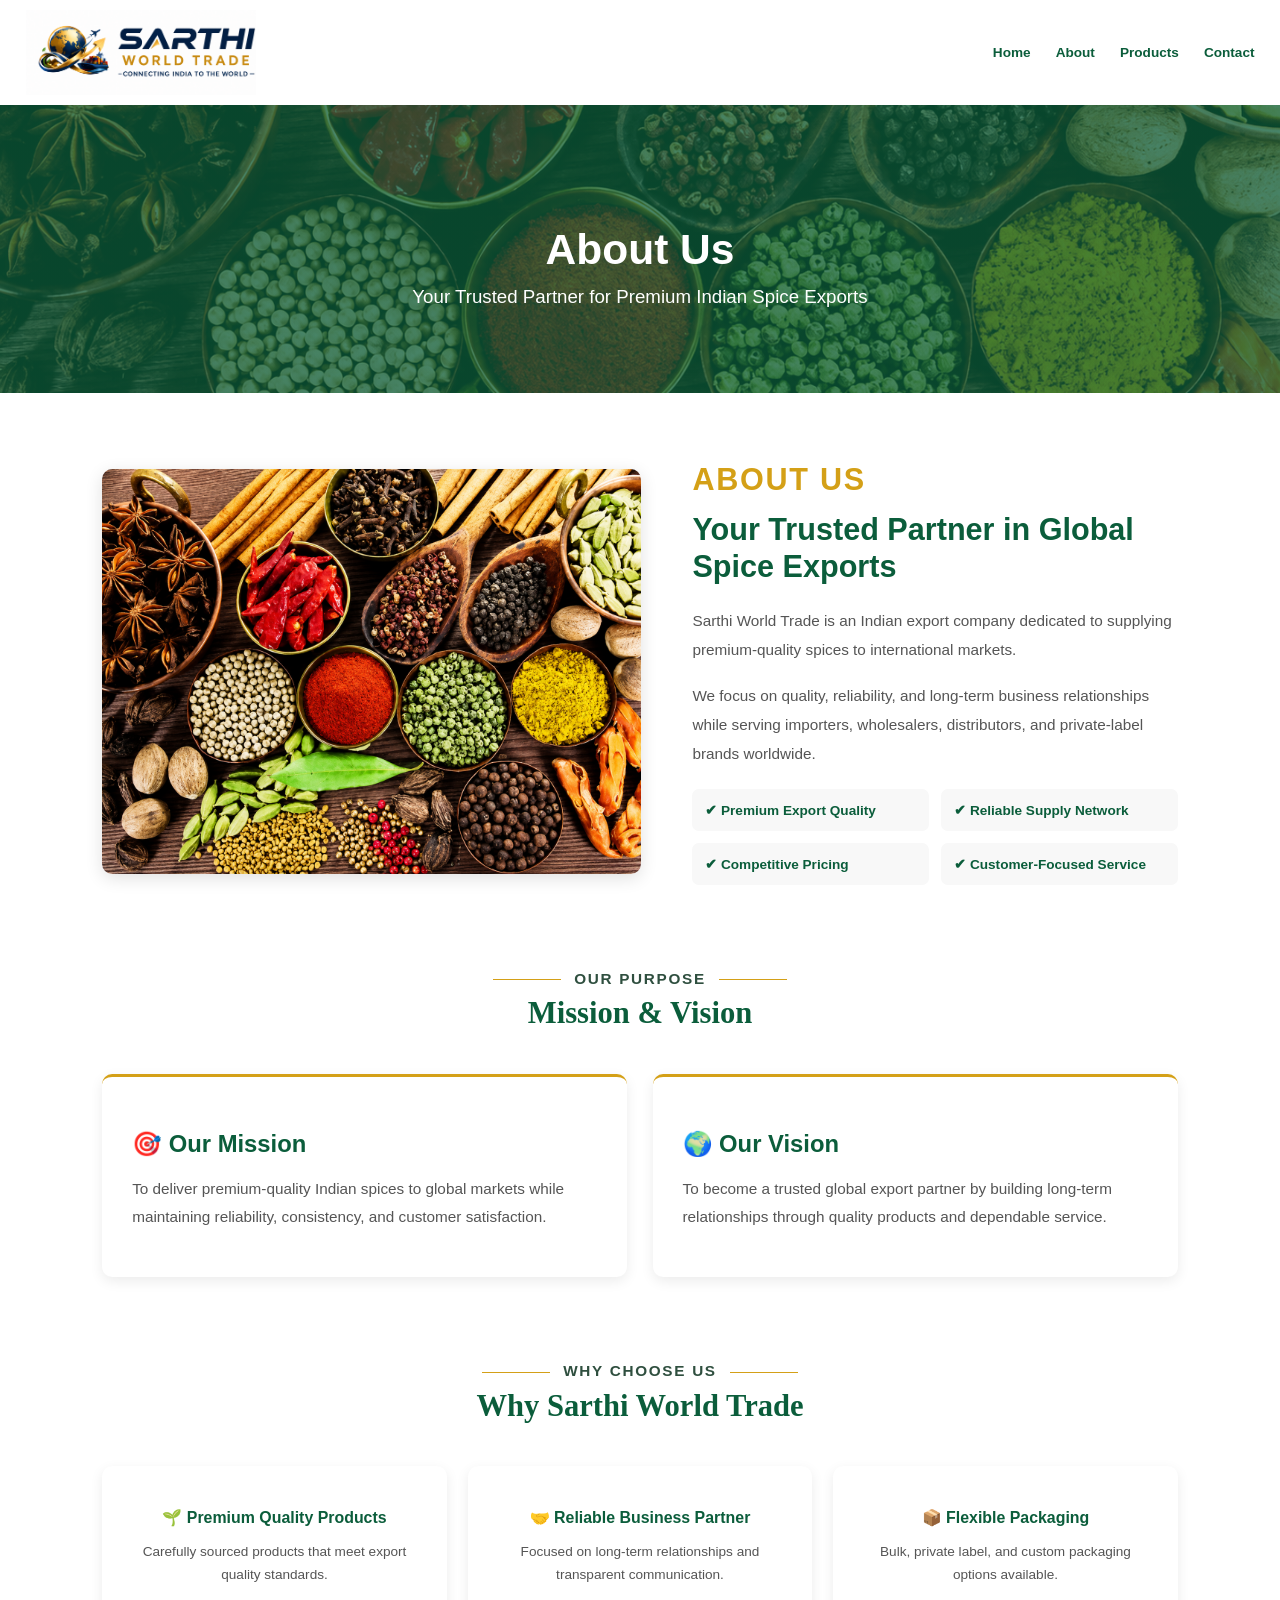
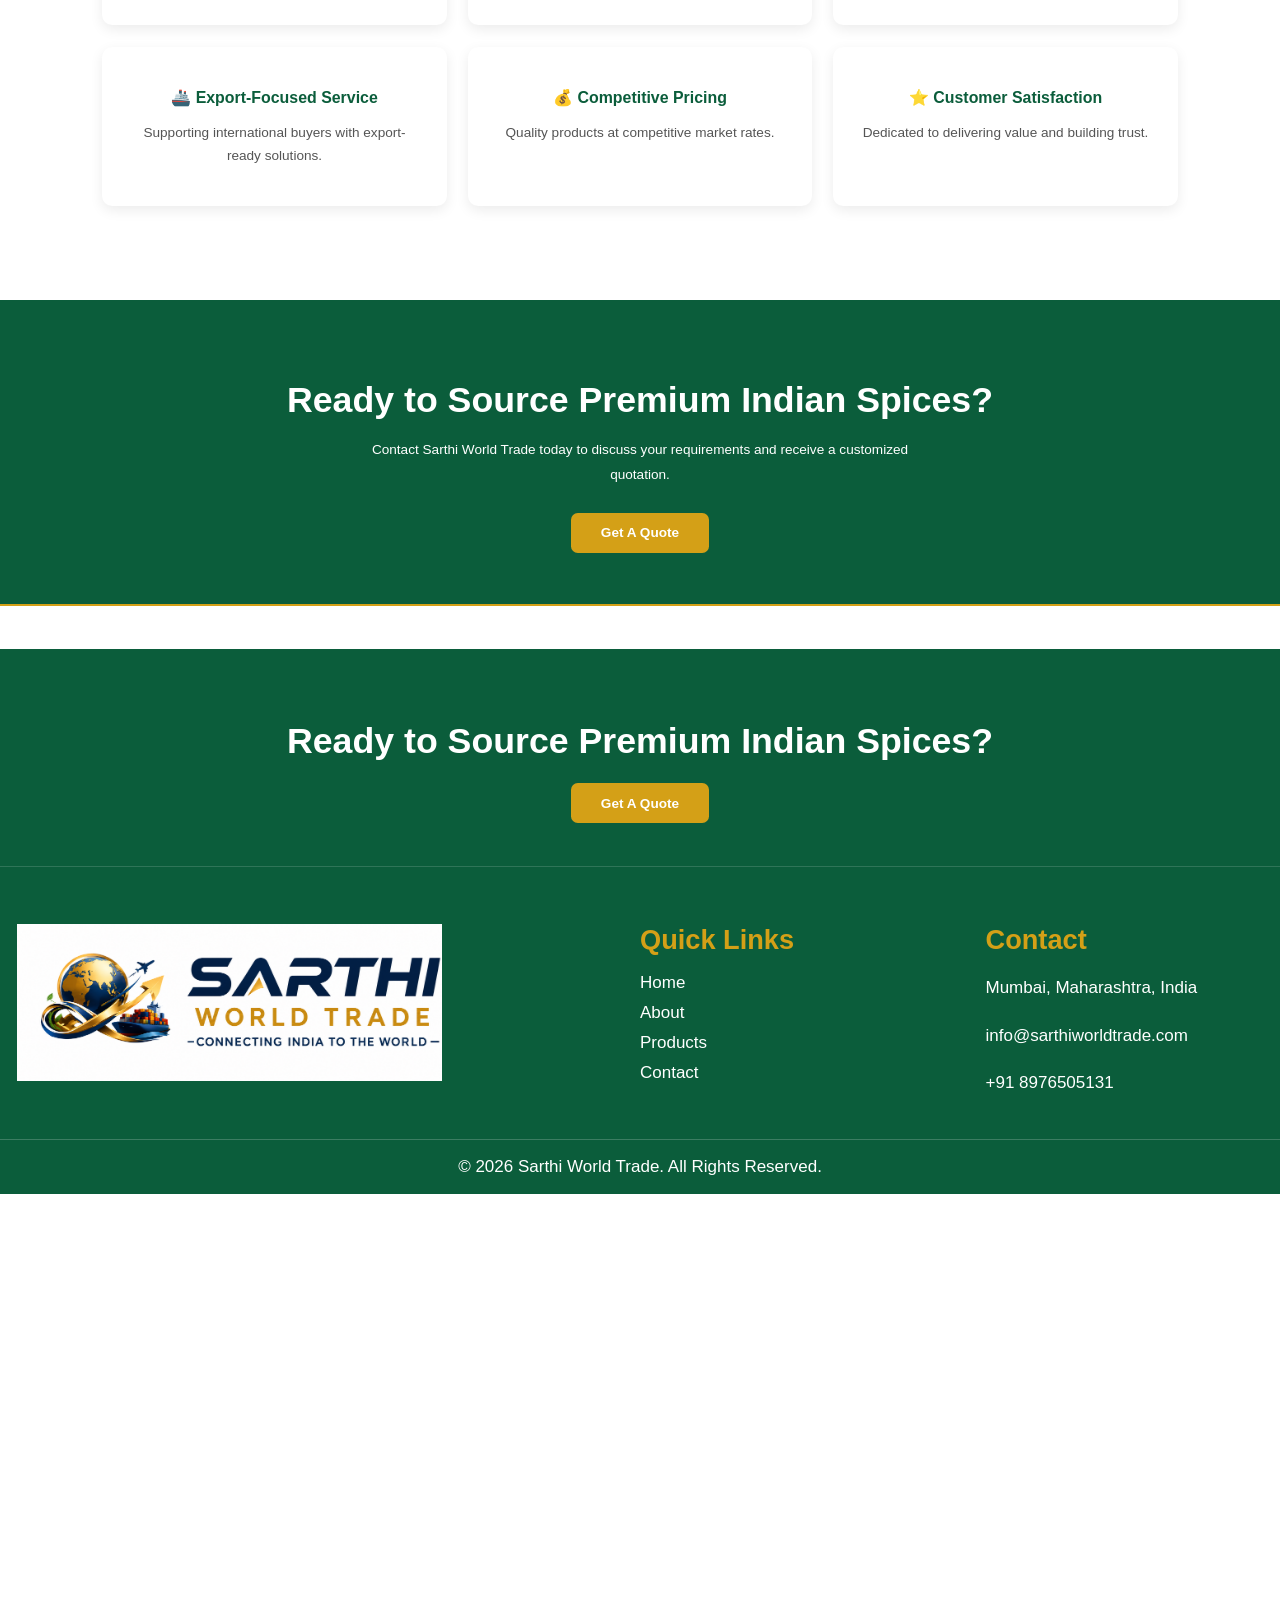
==== about.html @ cf28ba64 "Website work" ====
<!DOCTYPE html>
<html lang="en">
<head>
    <meta charset="UTF-8">
    <meta name="viewport" content="width=device-width, initial-scale=1.0">
    <title>About Us - Sarthi World Trade</title>
    <link rel="stylesheet" href="css/style.css">
</head>
<body>

    <!-- HEADER -->
    <header>
        <div class="container">
            <img src="images/logo.png" class="logo" alt="Sarthi World Trade">

            <nav>
                <a href="index.html">Home</a>
                <a href="about.html">About</a>
                <a href="products.html">Products</a>
                <a href="contact.html">Contact</a>
            </nav>
        </div>
    </header>

    <!-- ABOUT BANNER -->
    <section class="products-banner">
        <h1>About Us</h1>
        <p>Your Trusted Partner for Premium Indian Spice Exports</p>
    </section>
    
     <section class="about-company">
        

    <div class="about-company-image">
        <img src="images/about-company.png" alt="Sarthi World Trade">
    </div>

    <div class="about-company-content">

        <span class="about-tag">ABOUT US</span>

        <h2>Your Trusted Partner in Global Spice Exports</h2>

        <p>
            Sarthi World Trade is an Indian export company dedicated to supplying premium-quality spices to international markets.
        </p>

        <p>
            We focus on quality, reliability, and long-term business relationships while serving importers, wholesalers, distributors, and private-label brands worldwide.
        </p>

        <div class="about-points">
            <div>✔ Premium Export Quality</div>
            <div>✔ Reliable Supply Network</div>
            <div>✔ Competitive Pricing</div>
            <div>✔ Customer-Focused Service</div>
        </div>

    </div>

</section>
<section class="mission-section">

    <div class="section-title">
        <span>OUR PURPOSE</span>
        <h2>Mission & Vision</h2>
    </div>

    <div class="mission-grid">

        <div class="mission-card">
            <h3>🎯 Our Mission</h3>

            <p>
                To deliver premium-quality Indian spices to global markets while maintaining reliability, consistency, and customer satisfaction.
            </p>
        </div>

        <div class="mission-card">
            <h3>🌍 Our Vision</h3>

            <p>
                To become a trusted global export partner by building long-term relationships through quality products and dependable service.
            </p>
        </div>

    </div>

</section>
<section class="why-choose">

    <div class="section-title">
        <span>WHY CHOOSE US</span>
        <h2>Why Sarthi World Trade</h2>
    </div>

    <div class="choose-grid">

        <div class="choose-card">
            <h3>🌱 Premium Quality Products</h3>
            <p>Carefully sourced products that meet export quality standards.</p>
        </div>

        <div class="choose-card">
            <h3>🤝 Reliable Business Partner</h3>
            <p>Focused on long-term relationships and transparent communication.</p>
        </div>

        <div class="choose-card">
            <h3>📦 Flexible Packaging</h3>
            <p>Bulk, private label, and custom packaging options available.</p>
        </div>

        <div class="choose-card">
            <h3>🚢 Export-Focused Service</h3>
            <p>Supporting international buyers with export-ready solutions.</p>
        </div>

        <div class="choose-card">
            <h3>💰 Competitive Pricing</h3>
            <p>Quality products at competitive market rates.</p>
        </div>

        <div class="choose-card">
            <h3>⭐ Customer Satisfaction</h3>
            <p>Dedicated to delivering value and building trust.</p>
        </div>

    </div>

</section>
<section class="about-cta">

    <h2>Ready to Source Premium Indian Spices?</h2>

    <p>
        Contact Sarthi World Trade today to discuss your requirements and receive a customized quotation.
    </p>

    <a href="contact.html" class="cta-btn">
        Get A Quote
    </a>

</section>
<footer class="footer">
    <div class="footer-cta">
        <h2>Ready to Source Premium Indian Spices?</h2>
         <a href="contact.html" class="footer-cta-btn">
            Get A Quote
         </a>
    </div>

    <div class="footer-container">

        <div class="footer-box">
            <img src="images/logo.png" class="footer-logo" alt="Sarthi World Trade">
        </div>

        <div class="footer-box">
            <h3>Quick Links</h3>

            <a href="#home">Home</a>
            <a href="#about">About</a>
            <a href="#products">Products</a>
            <a href="#contact">Contact</a>
        </div>

        <div class="footer-box">
            <h3>Contact</h3>

            <p>Mumbai, Maharashtra, India</p>
            <p>info@sarthiworldtrade.com</p>
            <p>+91 8976505131</p>
        </div>

    </div>

    <div class="footer-bottom">
        © 2026 Sarthi World Trade. All Rights Reserved.
    </div>

</footer>

</body>
</html>
---- css/style.css ----
body{
    margin:0;
    font-family:Arial, sans-serif;
    zoom: 0.85;
}

header{
    background:#ffffff;
    padding:12px 30px;
}

.container{
    display:flex;
    justify-content:space-between;
    align-items:center;
}

.logo{
    height:100px;
}

nav a{
    text-decoration:none;
    margin-left:25px;
    color:#0b5d3b;
    font-weight:bold;
}
.btn{
    display:inline-block;
    background:#d4a017;
    color:white;
    padding:14px 30px;
    text-decoration:none;
    border-radius:5px;
    margin:10px;
}

.btn-outline{
    background:transparent;
    border:2px solid white;
}
.top-bar{
    background:#0b5d3b;
    color:white;
    display:flex;
    justify-content:space-around;
    padding:10px;
    font-size:14px;
}

.stats{
    background:#0b5d3b;
    display:flex;
    justify-content:center;
    align-items:center;
    gap:45px;
    padding:8px 0;
    margin-top:0;
}

.stat-box{
    display:flex;
    align-items:center;
    gap:12px;
    color:white;
}

.stat-box h2{
    margin:0;
    color:white;
    font-size:34px;
    line-height:1;
}

.stat-box p{
    margin:0;
    font-size:13px;
    line-height:1.3;
    color:white;
}

.stat-box span{
    font-size:28px;
}

.divider{
    width:1px;
    height:35px;
    background:rgba(255,255,255,.3);
}

.section-title{
    text-align:center;
    margin-bottom:50px;
}

.section-title span{
    color:#2f4f3f;
    font-size:18px;
    font-weight:700;
    letter-spacing:2px;
    text-transform:uppercase;
    position:relative;
}

.section-title span::before,
.section-title span::after{
    content:"";
    display:inline-block;
    width:80px;
    height:1px;
    background:#d4a017;
    vertical-align:middle;
    margin:0 15px;
}

.section-title h2{
    margin-top:10px;
    color:#0b5d3b;
    font-size:36px;
    font-family:Georgia, serif;
}

.hero{
    background:url('../images/hero-banner.png');
    background-size:cover;
    background-position:center;
    min-height:650px;
    display:flex;
    align-items:center;
    justify-content:flex-start;
    text-align:left;
    color:white;
    position:relative;
}

.hero h1{
    font-size:55px;
    margin-bottom:20px;
}

.hero p{
    font-size:22px;
    margin-bottom:25px;
}

.hero-buttons{
    position:absolute;

    left:20px;
    bottom:85px;

    display:flex;
    gap:35px;
}

.hero-btn{
    width:290px;
    height:62px;

    display:flex;
    justify-content:center;
    align-items:center;

    border:2px solid #d4a017;
    border-radius:8px;

    color:white;
    text-decoration:none;
    font-size:18px;
    font-weight:bold;
}

.hero-btn:hover{
    background:#d4a017;
}

.btn-primary{
    background:#d4a017;
    color:white;
    padding:14px 30px;
    text-decoration:none;
    border-radius:5px;
}

.btn-secondary{
    border:2px solid white;
    color:white;
    padding:14px 30px;
    text-decoration:none;
    border-radius:5px;
}

.products{
    padding:80px 5%;
    text-align:center;
}

.products h2{
    color:#006b3c;
    font-size:42px;
    margin-bottom:40px;
}

.product-grid{
    display:grid;
    grid-template-columns:repeat(4,1fr);
    gap:30px;
    align-items:stretch;
}

.product-card{
    background:#fff;
    border-radius:10px;
    overflow:hidden;
    box-shadow:0 5px 15px rgba(0,0,0,0.1);
    text-align:center;
    padding-bottom:15px;
    display:flex;
    flex-direction:column;
    height:100%;
}

.product-card img{
    width:100%;
    height:250px;
    object-fit:cover;
    display:block;
}

.product-card h3{
    font-size:24px;
    color:#006b3c;
    margin:20px 0 10px;
    padding:10px;
}

.product-card p{
    font-size:14px;
    color:#666;
    line-height:1.5;
    padding:0 15px 20px;
    margin:0;
}

.more-products{
    display:flex;
    flex-direction:column;
    justify-content:center;
    align-items:center;
    min-height:320px;
}

.plus-sign{
    font-size:80px;
    font-weight:bold;
    color:#d4a017;
    line-height:1;
}

.more-card{
    text-decoration:none;
    color:#006b3c;
    display:flex;
    flex-direction:column;
    justify-content:center;
    align-items:center;
}

.more-card h3{
    margin-top:15px;
    font-size:24px;
    color:#006b3c;
}

.about-why{
    display:flex;
    justify-content:space-between;
    align-items:center;
    padding:40px 5% 80px;
    max-width:1600px;
    margin:auto;
}

.about-box{
    flex:1;
    max-width:650px;
    margin-right:auto;
    margin-left:0;
}

.why-box{
    flex:1;
    max-width:500px;
    margin-left:auto;
}

.about-box h2,
.why-box h2{
    color:#0b5d3b;
    font-size:36px;
    margin-bottom:25px;
}

.about-box p{
    color:#444;
    line-height:1.8;
    margin-bottom:20px;
}

.about-divider{
    width:1px;
    height:240px;
    background:#d8d8d8;
}

.why-box ul{
    list-style:none;
    padding:0;
}

.why-box li{
    margin-bottom:18px;
    font-size:19px;
    color:#333;
}

.read-btn{
    display:inline-block;
    background:#0b5d3b;
    color:white;
    text-decoration:none;
    padding:12px 25px;
    border-radius:5px;
    margin-top:10px;
}

.read-btn:hover{
    background:#d4a017;
}

.features{
    display:grid;
    grid-template-columns:repeat(3,1fr);
    gap:25px;
    max-width:1000px;
    margin:auto;
}

.features div{
    background:white;
    padding:25px;
    border-radius:10px;
    box-shadow:0 5px 15px rgba(0,0,0,0.08);
    font-size:20px;
    font-weight:bold;
    color:#0b5d3b;
}

.features div:hover{
    transform:translateY(-5px);
    transition:0.3s;
}

.markets{
    padding:80px 20px;
    background:#ffffff;
    text-align:center;
}

.markets h2{
    color:#0b5d3b;
    font-size:42px;
    margin-bottom:40px;
}

.market-grid{
    display:grid;
    grid-template-columns:repeat(3,1fr);
    gap:25px;
    max-width:900px;
    margin:auto;
}

.market-grid div{
    background:#f8f8f8;
    padding:25px;
    border-radius:10px;
    box-shadow:0 5px 15px rgba(0,0,0,0.08);
    font-size:22px;
    font-weight:bold;
    color:#0b5d3b;
}

.market-grid div:hover,
.features div:hover,
.product-card:hover{
    transform: translateY(-8px);
    transition: 0.3s;
}

.whatsapp-float{
    position:fixed;
    bottom:25px;
    right:25px;
    z-index:999;
}

.whatsapp-float img{
    width:65px;
    height:65px;
    border-radius:50%;
    box-shadow:0 4px 10px rgba(0,0,0,0.3);
    transition:0.3s;
}

.whatsapp-float img:hover{
    transform:scale(1.1);
}

.footer{
    background:#0b5d3b;
    color:white;
    margin-top:50px;
}

.footer-container{
    max-width:1800px;
    margin:auto;
    padding:35px 20px;

    display:grid;
    grid-template-columns: 2fr 1fr 1fr;
    gap:80px;
}

.footer-box{
    text-align:left;
}

.footer-box h3{
    color:#d4a017;
    margin-bottom:20px;
    font-size:32px;
}

.footer-box p{
    font-size:20px;
    line-height:1.8;
    margin-bottom:12px;
}

.footer-box a{
    display:block;
    color:white;
    text-decoration:none;
    margin-bottom:12px;
    font-size:20px;
    transition:0.3s;
}

.footer-box:first-child{
    display:flex;
    align-items:center;
    justify-content:flex-start;
}

.footer-box a:hover{
    color:#d4a017;
}

.footer-logo{
    width:500px;
    height:auto;
}

.footer-bottom{
    border-top:1px solid rgba(255,255,255,0.2);
    text-align:center;
    padding:20px;
    font-size:20px;
}

/* =========================
   PRODUCTS PAGE BANNER
========================= */

.products-banner{
    background:
        linear-gradient(
            rgba(11,93,59,0.75),
            rgba(11,93,59,0.75)
        ),
        url("../images/about-company.png");

    background-size:cover;
    background-position:center;

    color:white;
    text-align:center;

    padding:100px 20px;
}

.products-banner h1{
    font-size:50px;
    margin-bottom:15px;
}

.products-banner p{
    font-size:22px;
    margin:0;
}

.all-products{
    width:95%;
    margin:auto;
}

.all-products h2{
    text-align:center;
    color:#0b5d3b;
    font-size:38px;
    margin:50px 0 40px;
}

.products-page{
    padding:60px 40px;
}
.packaging{
    padding:80px 0;
    text-align:center;
}

.packaging h2{
    color:#0b5d3b;
    font-size:42px;
    margin-bottom:40px;
}

.packaging-grid{
    display:grid;
    grid-template-columns:repeat(4,1fr);
    gap:25px;
}

.pack-box{
    background:#fff;
    padding:20px;
    border-radius:12px;
    border:1px solid #e5e5e5;
    font-size:18px;
    font-weight:600;
    box-shadow:0 4px 12px rgba(0,0,0,0.08);
    transition:0.3s;
}

.pack-box h3{
    position: relative;
    padding-bottom: 12px;
    margin-bottom: 15px;
}

.pack-box h3::after{
    content: "";
    display: block;
    width: 60px;
    height: 2px;
    background: #d4a017;
    margin: 10px auto 0;
    border-radius: 5px;
}

.pack-box:hover{
    transform:translateY(-5px);
    border-color:#0b5d3b;
}

/* PRODUCT SPECIFICATIONS */
.specifications{
    padding:80px 8%;
}

.specifications h2{
    text-align:center;
    color:#0b5d3b;
    font-size:48px;
    margin-bottom:40px;
}

.spec-table{
    max-width:900px;
    margin:auto;
    background:#fff;
    border-radius:12px;
    overflow:hidden;
    box-shadow:0 4px 15px rgba(0,0,0,0.08);
}

.spec-row{
    display:flex;
    justify-content:space-between;
    padding:18px 25px;
    border-bottom:1px solid #e5e5e5;
}

.spec-row:last-child{
    border-bottom:none;
}

.spec-row span:first-child{
    font-weight:700;
    color:#0b5d3b;
}

.spec-row span:last-child{
    color:#555;
}

.info-row{
    display:flex;
    gap:40px;
    padding:60px 8%;
    align-items:flex-start;
}

.packaging,
.specifications{
    flex:1;
    padding:0;
}

.packaging-benefits{
    margin-top:30px;
    text-align:left;
}

.packaging-benefits h3{
    font-size:28px;
    color:#006241;
    margin-bottom:20px;
}

.packaging-benefits ul{
    list-style:none;
    padding:0;
    display:grid;
    grid-template-columns:repeat(2,1fr);
    gap:15px;
}

.packaging-benefits li{
    background:#fff;
    padding:15px 20px;
    border-radius:10px;
    box-shadow:0 2px 8px rgba(0,0,0,0.08);
    font-size:16px;
    font-weight:500;
}

/* Quote Form */

.quote-form{
    margin-top:40px;
    background:#ffffff;
    padding:30px;
    border-radius:12px;
    box-shadow:0 4px 15px rgba(0,0,0,0.08);
    border-top:4px solid #d4a017;
}

.quote-form h2{
    text-align:center;
    color:#0b5d3b;
    margin-bottom:25px;
}

.quote-form form{
    display:flex;
    flex-direction:column;
    gap:15px;
}

.quote-form input,
.quote-form textarea{
    width:100%;
    padding:12px;
    border:1px solid #dcdcdc;
    border-radius:8px;
    font-size:15px;
    font-family:inherit;
}

.quote-form input:focus,
.quote-form textarea:focus{
    outline:none;
    border-color:#0b5d3b;
}

.quote-form button{
    background:#0b5d3b;
    color:white;
    border:none;
    padding:14px;
    border-radius:8px;
    font-size:16px;
    font-weight:600;
    cursor:pointer;
    transition:0.3s;
    width:100%;
}

.quote-form button:hover{
    background:#d4a017;
}

.name-row{
    display:flex;
    gap:15px;
}

.name-row input{
    flex:1;
}
.quote-text{
    text-align:center;
    color:#666;
    margin-bottom:20px;
    font-size:15px;
}

/* ABOUT PAGE */

.about-company{
    display:flex;
    align-items:center;
    gap:60px;
    padding:80px 8%;
}

.about-company-image{
    flex:1;
}

.about-company-image img{
    width:100%;
    max-height:570px;
    object-fit:cover;
    border-radius:12px;
    box-shadow:0 5px 20px rgba(0,0,0,0.12);
}

.about-company-content{
    flex:0.9;
}

.about-tag{
    color:#d4a017;
    font-weight:bold;
    font-size:36px;
    line-height:1.2;
    margin:15px 0 25px;
    letter-spacing:2px;
}

.about-company-content h2{
    color:#0b5d3b;
    font-size:36px;
    line-height:1.2;
    margin:15px 0 25px;
}

.about-company-content p{
    color:#555;
    line-height:1.9;
    font-size:18px;
    margin-bottom:20px;
}

.about-points{
    display:grid;
    grid-template-columns:repeat(2,1fr);
    gap:15px;
    margin-top:25px;
}

.about-points div{
    background:#f8f8f8;
    padding:15px;
    border-radius:8px;
    font-weight:600;
    color:#0b5d3b;
}

.mission-section{
    padding:20px 8% 80px;
}

.mission-grid{
    display:grid;
    grid-template-columns:repeat(2,1fr);
    gap:30px;
    max-width:1800px;
    margin:auto;
}

.mission-card{
    background:#ffffff;
    padding:35px;
    border-radius:12px;
    box-shadow:0 5px 15px rgba(0,0,0,0.08);
    border-top:4px solid #d4a017;
}

.mission-card h3{
    color:#0b5d3b;
    font-size:28px;
    margin-bottom:20px;
}

.mission-card p{
    color:#555;
    line-height:1.8;
    font-size:18px;
    margin-bottom:20px;
}

.why-choose{
    padding:20px 8% 80px;
}

.choose-grid{
    display:grid;
    grid-template-columns:repeat(3,1fr);
    gap:25px;
}

.choose-card{
    background:#fff;
    padding:30px;
    border-radius:12px;
    text-align:center;
    box-shadow:0 5px 15px rgba(0,0,0,0.08);
    transition:0.3s;
}

.choose-card:hover{
    transform:translateY(-5px);
}

.choose-card h3{
    color:#0b5d3b;
    margin-bottom:15px;
}

.choose-card p{
    color:#555;
    line-height:1.7;
}

.about-cta{
    background:#0b5d3b;
    color:white;
    text-align:center;
    padding:60px 20px;
    margin-top:30px;
    margin-bottom:0;
    border-bottom:3px solid #d4a017;
}


.about-cta h2{
    font-size:42px;
    margin-bottom:20px;
}

.about-cta p{
    max-width:700px;
    margin:auto;
    line-height:1.8;
    margin-bottom:30px;
}

.cta-btn{
    display:inline-block;
    background:#d4a017;
    color:white;
    padding:15px 35px;
    border-radius:8px;
    text-decoration:none;
    font-weight:600;
}

.cta-btn:hover{
    opacity:0.9;
}

.footer-cta{
    text-align:center;
    padding:50px 20px;
    border-bottom:1px solid rgba(255,255,255,0.15);
}

.footer-cta h2{
    color:white;
    font-size:42px;
    margin-bottom:25px;
}

.footer-cta-btn{
    display:inline-block;
    background:#d4a017;
    color:white;
    text-decoration:none;
    padding:15px 35px;
    border-radius:8px;
    font-weight:600;
}
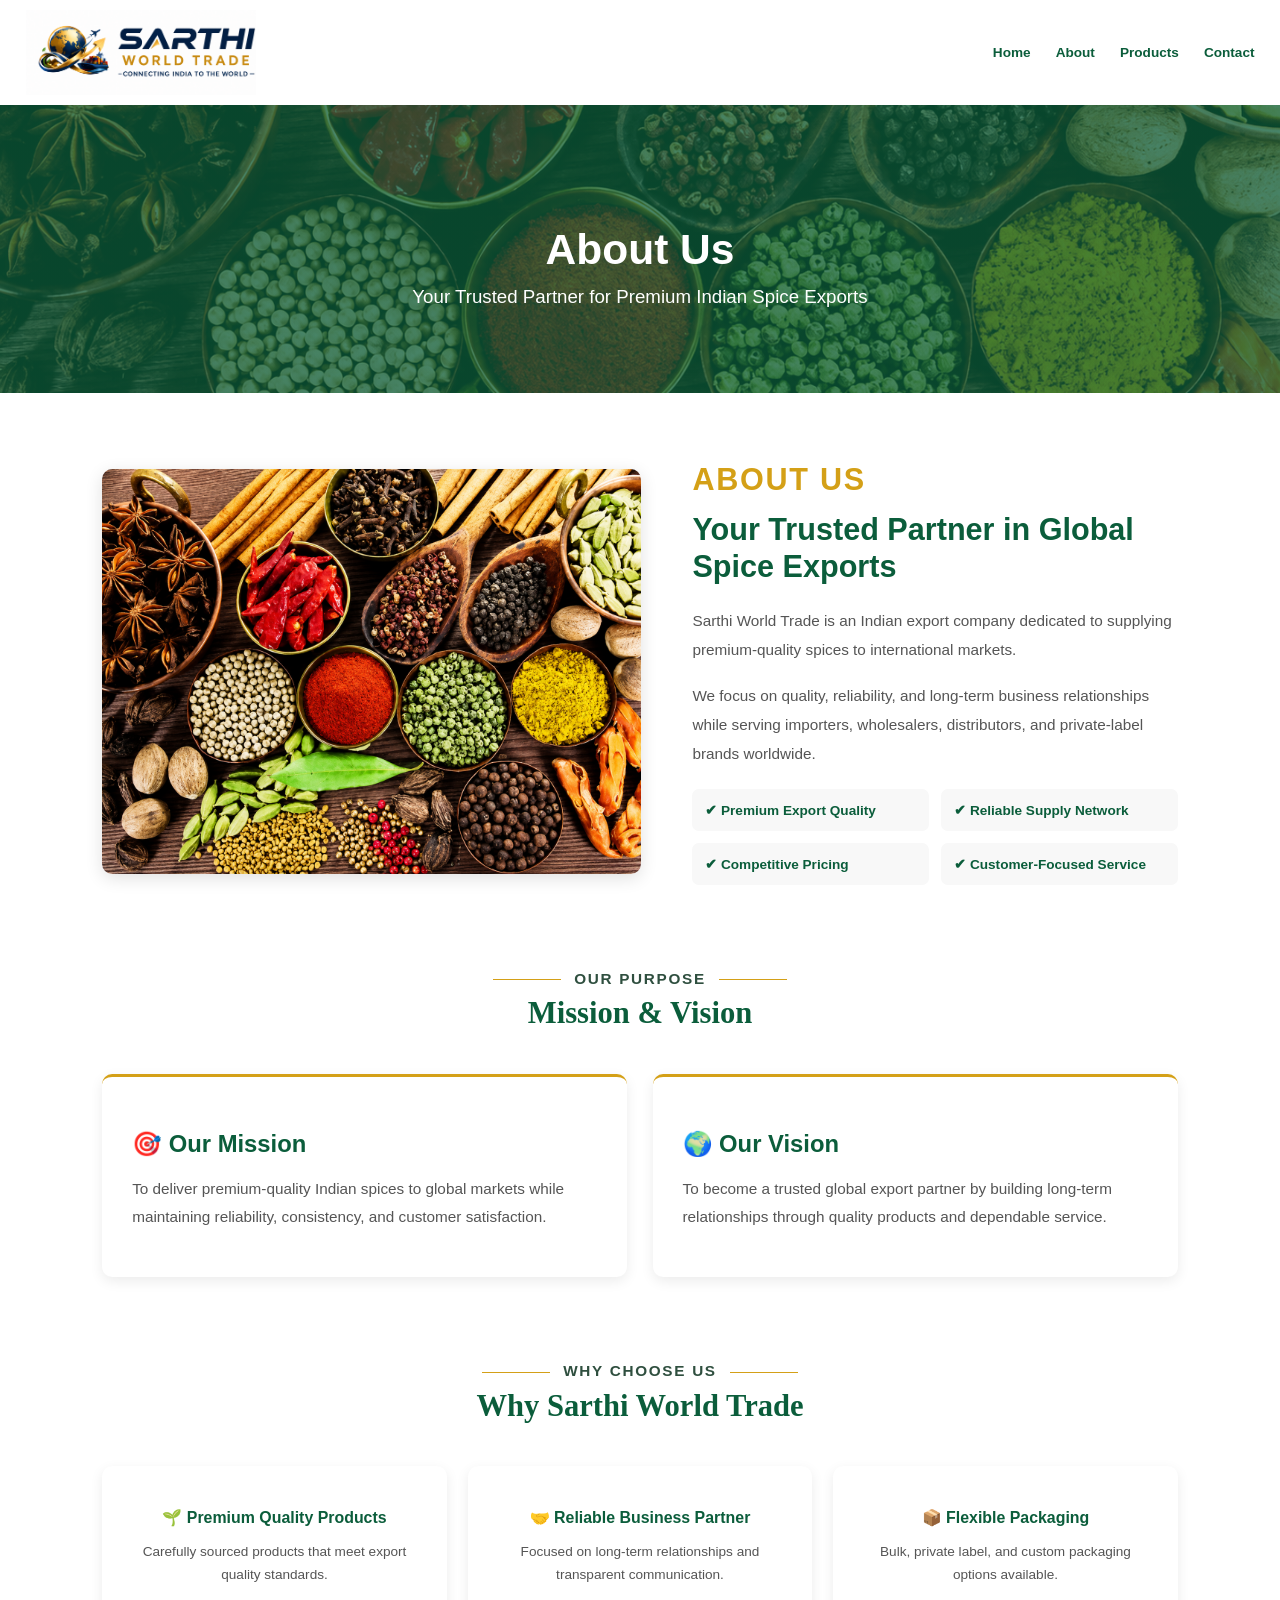
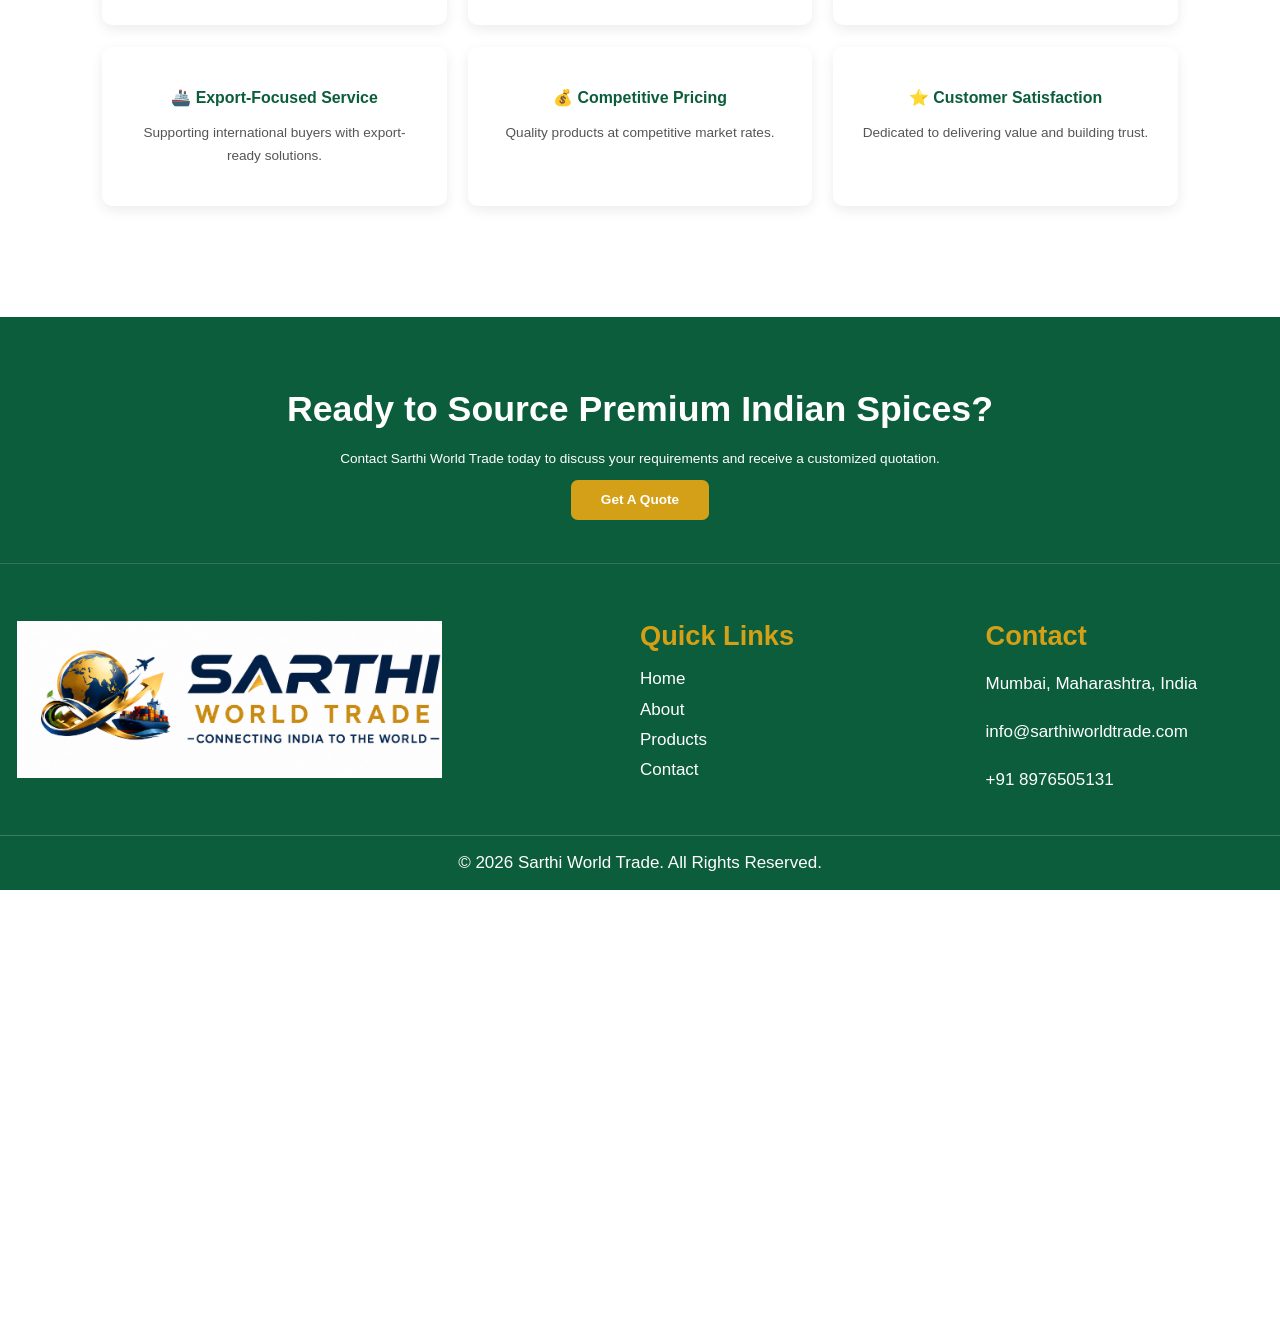
==== commit fa54caf8: "Website work" ====
--- a/about.html
+++ b/about.html
@@ -129,22 +129,13 @@
     </div>
 
 </section>
-<section class="about-cta">
 
-    <h2>Ready to Source Premium Indian Spices?</h2>
-
-    <p>
-        Contact Sarthi World Trade today to discuss your requirements and receive a customized quotation.
-    </p>
-
-    <a href="contact.html" class="cta-btn">
-        Get A Quote
-    </a>
-
-</section>
 <footer class="footer">
     <div class="footer-cta">
         <h2>Ready to Source Premium Indian Spices?</h2>
+        <p>
+            Contact Sarthi World Trade today to discuss your requirements and receive a customized quotation.
+        </p>
          <a href="contact.html" class="footer-cta-btn">
             Get A Quote
          </a>
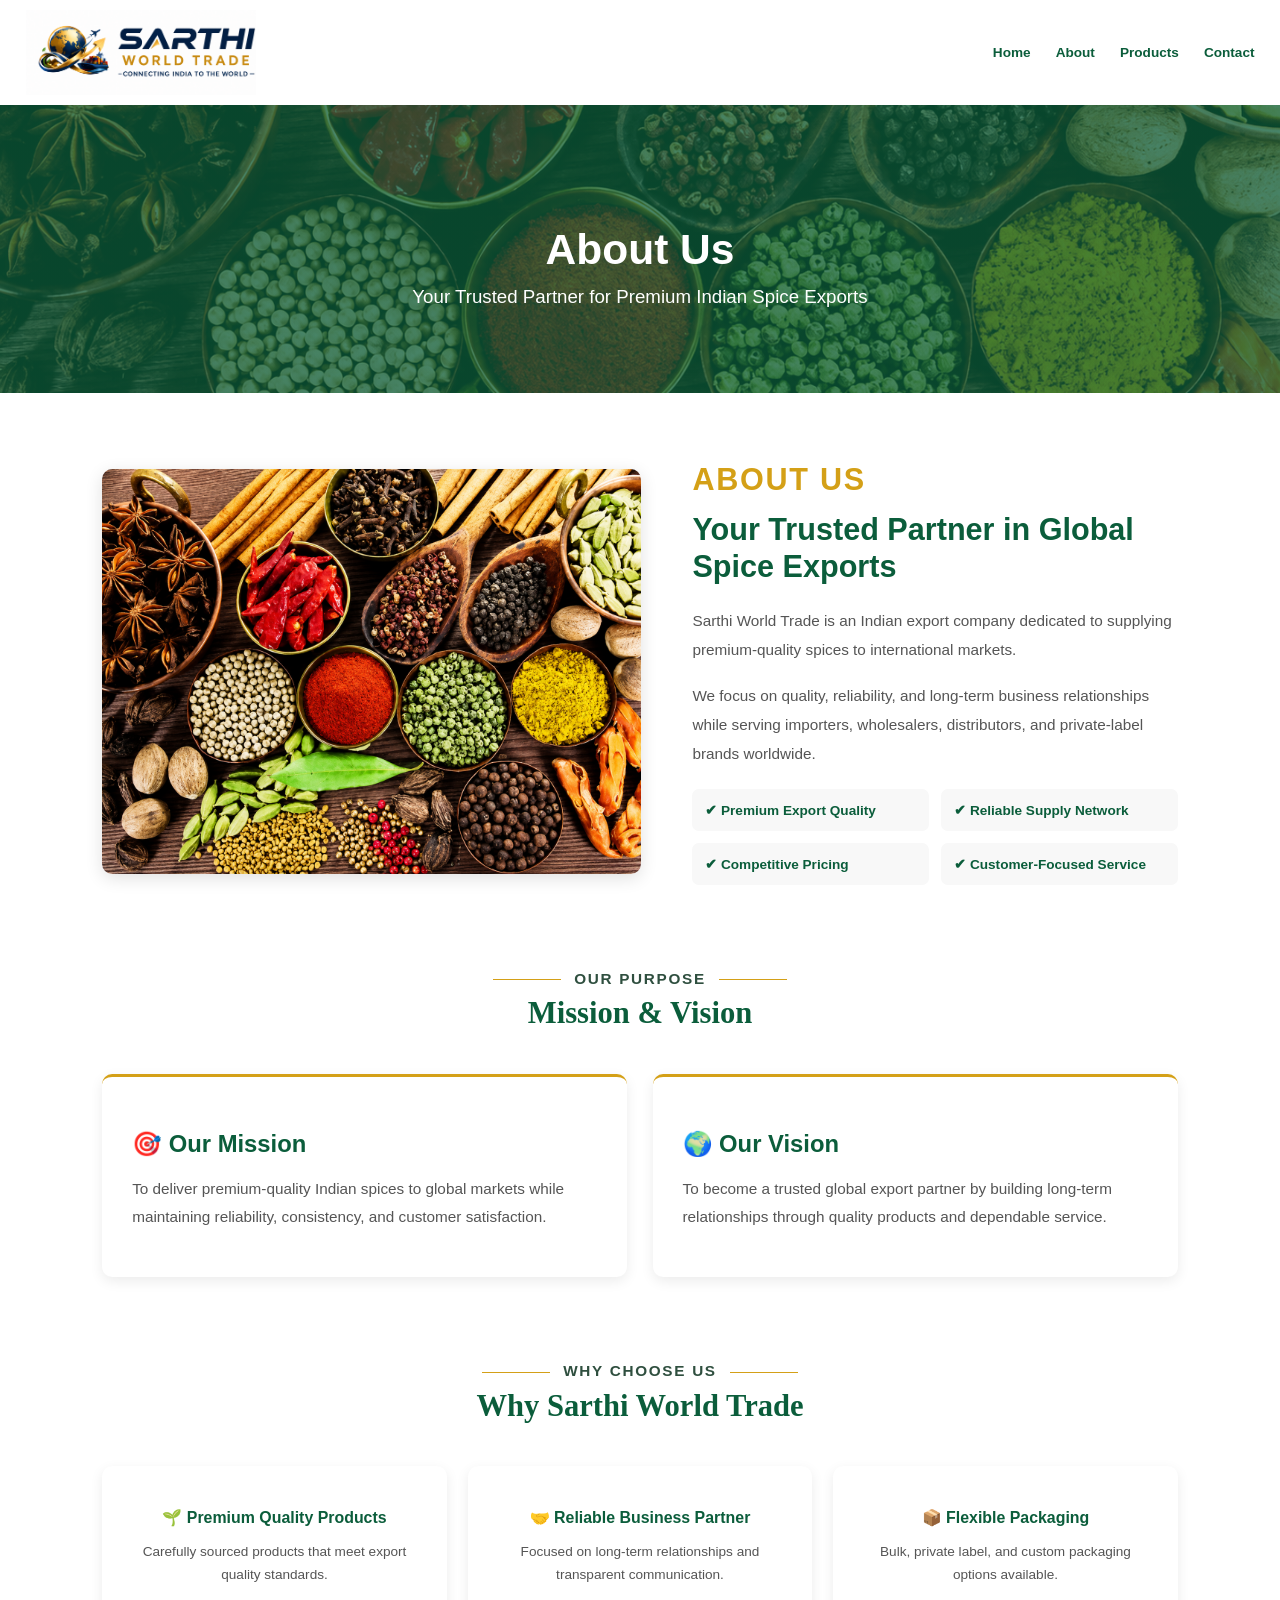
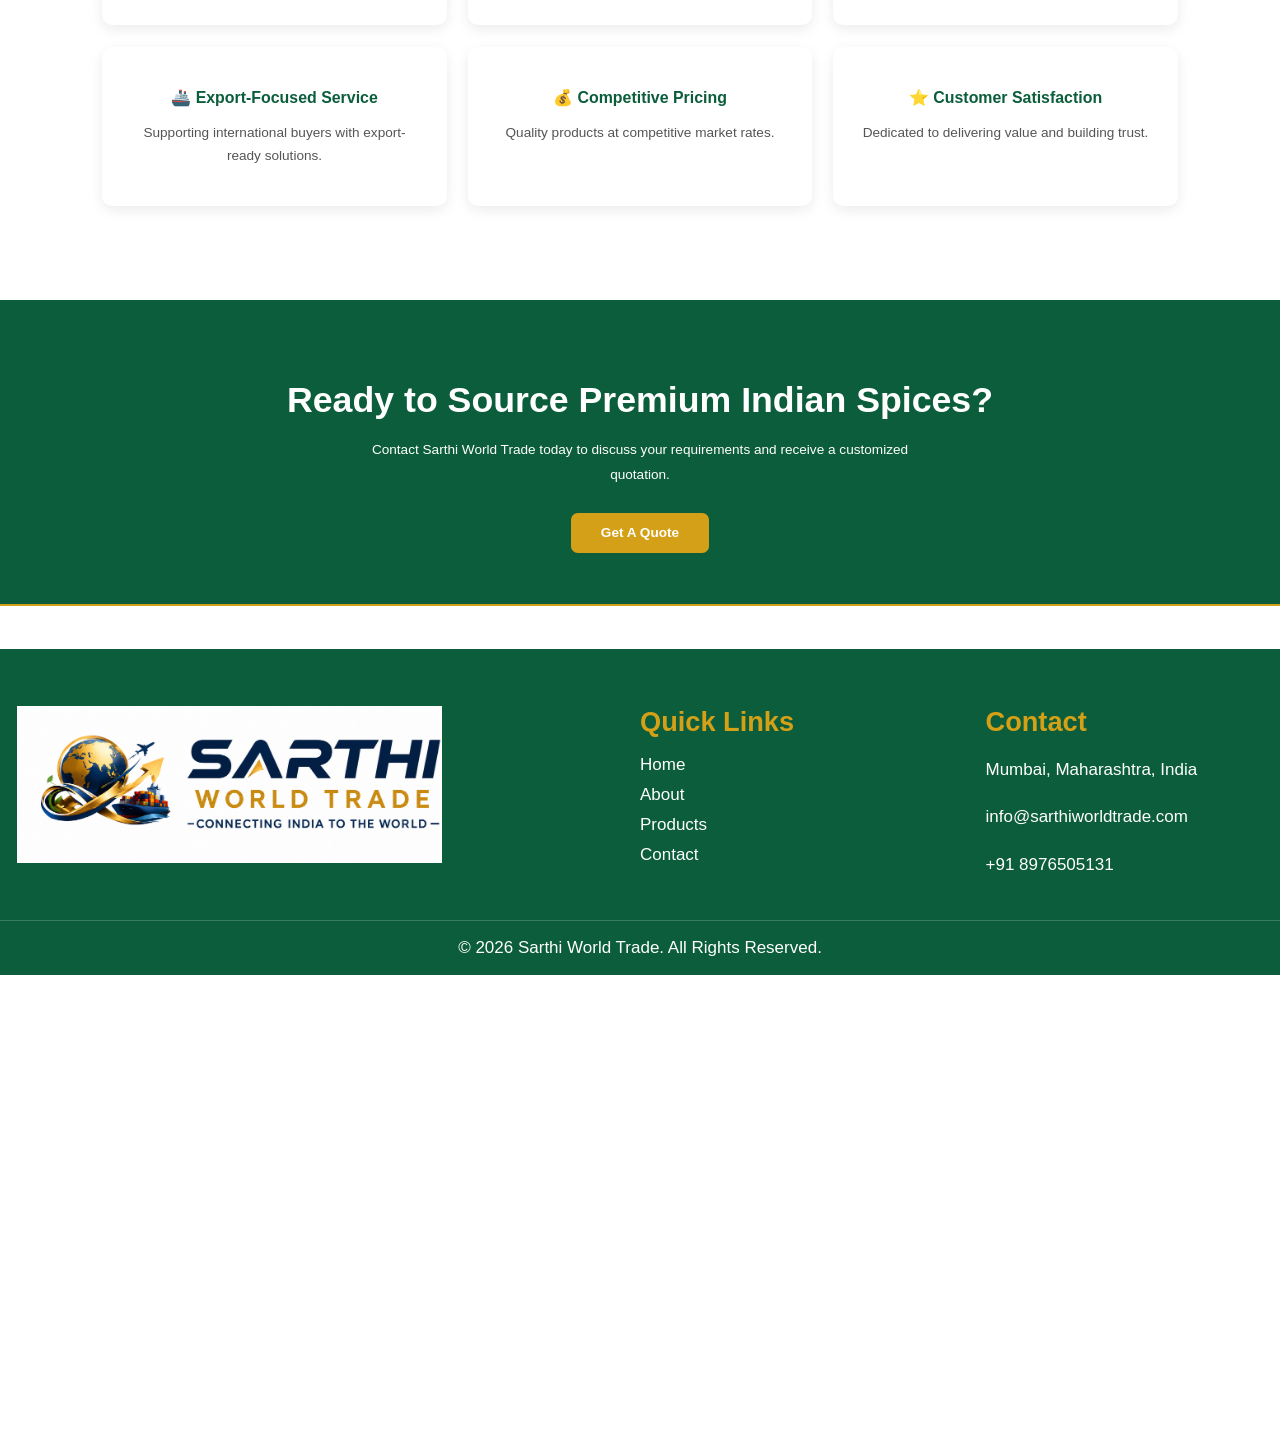
==== commit 99b91bb3: "Website work" ====
--- a/about.html
+++ b/about.html
@@ -129,17 +129,21 @@
     </div>
 
 </section>
+<section class="about-cta">
+
+    <h2>Ready to Source Premium Indian Spices?</h2>
+
+    <p>
+        Contact Sarthi World Trade today to discuss your requirements and receive a customized quotation.
+    </p>
+
+    <a href="contact.html" class="cta-btn">
+        Get A Quote
+    </a>
+
+</section>
 
 <footer class="footer">
-    <div class="footer-cta">
-        <h2>Ready to Source Premium Indian Spices?</h2>
-        <p>
-            Contact Sarthi World Trade today to discuss your requirements and receive a customized quotation.
-        </p>
-         <a href="contact.html" class="footer-cta-btn">
-            Get A Quote
-         </a>
-    </div>
 
     <div class="footer-container">
 
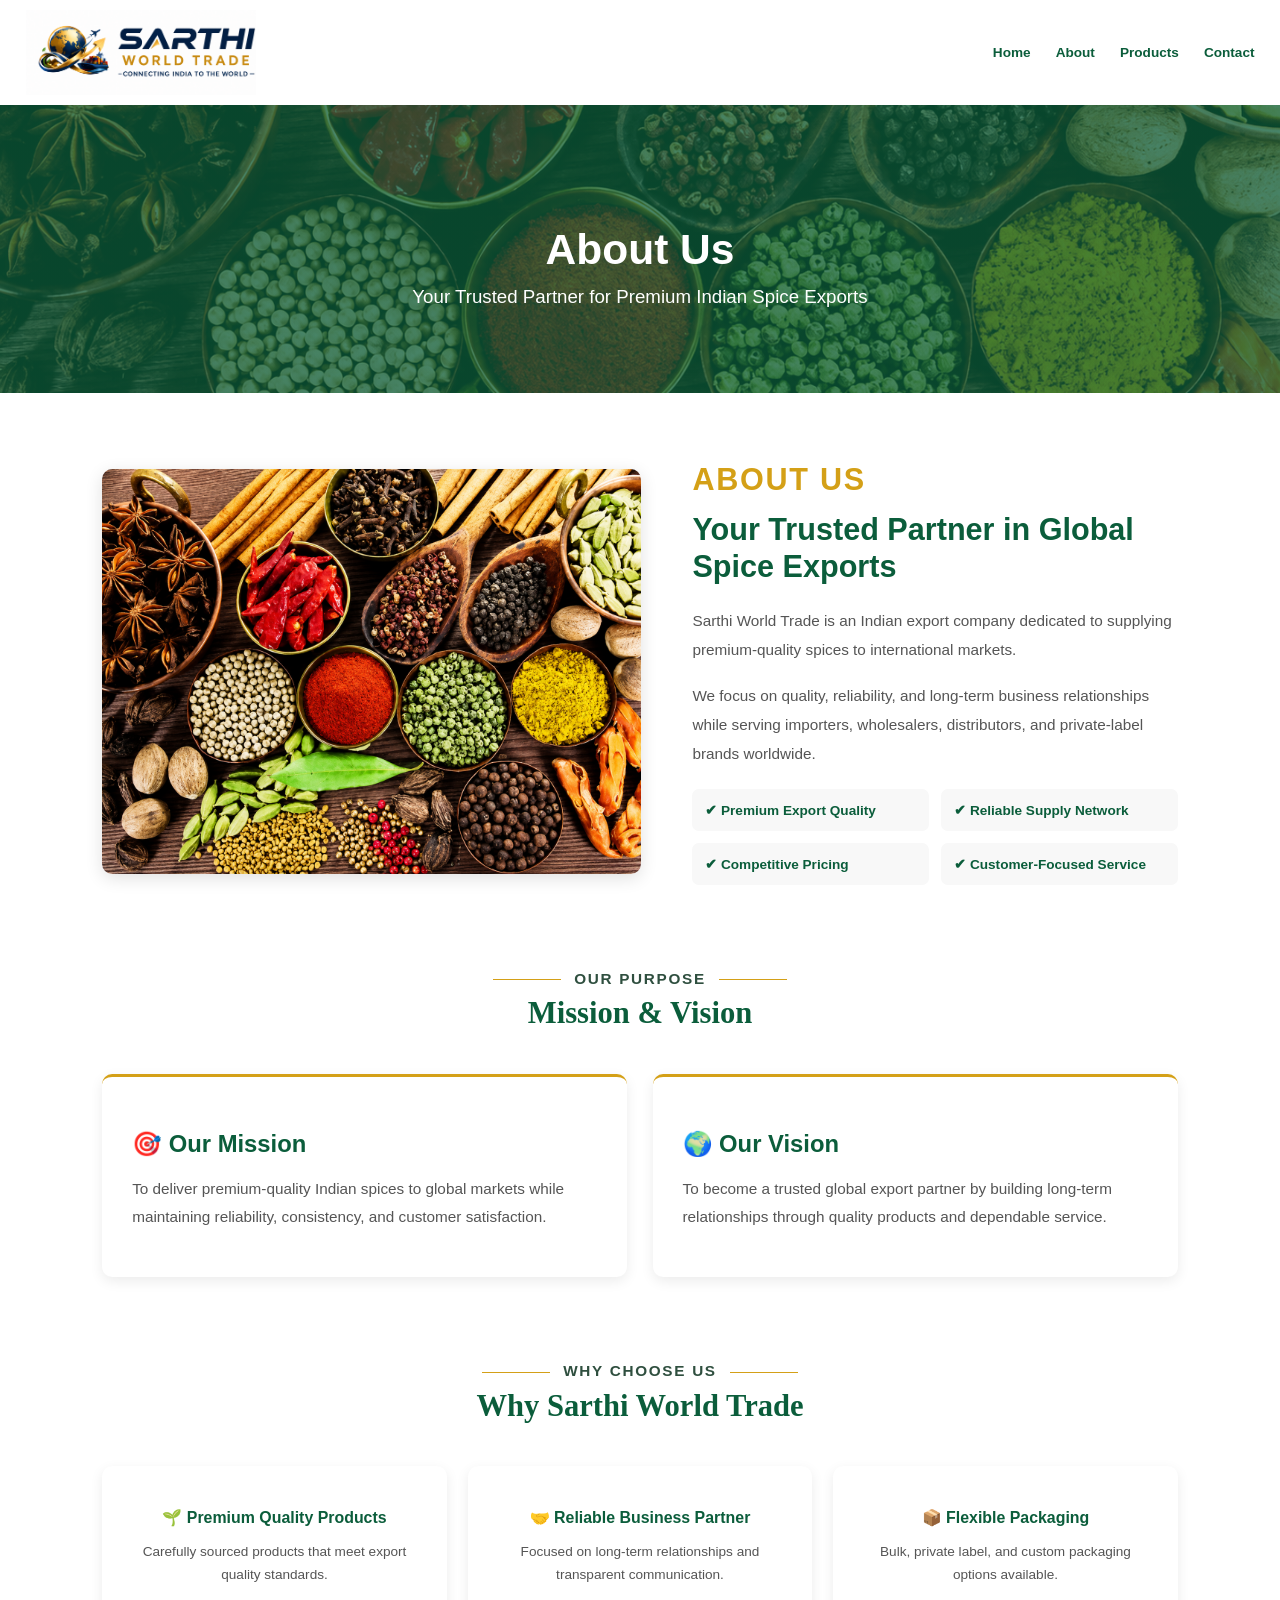
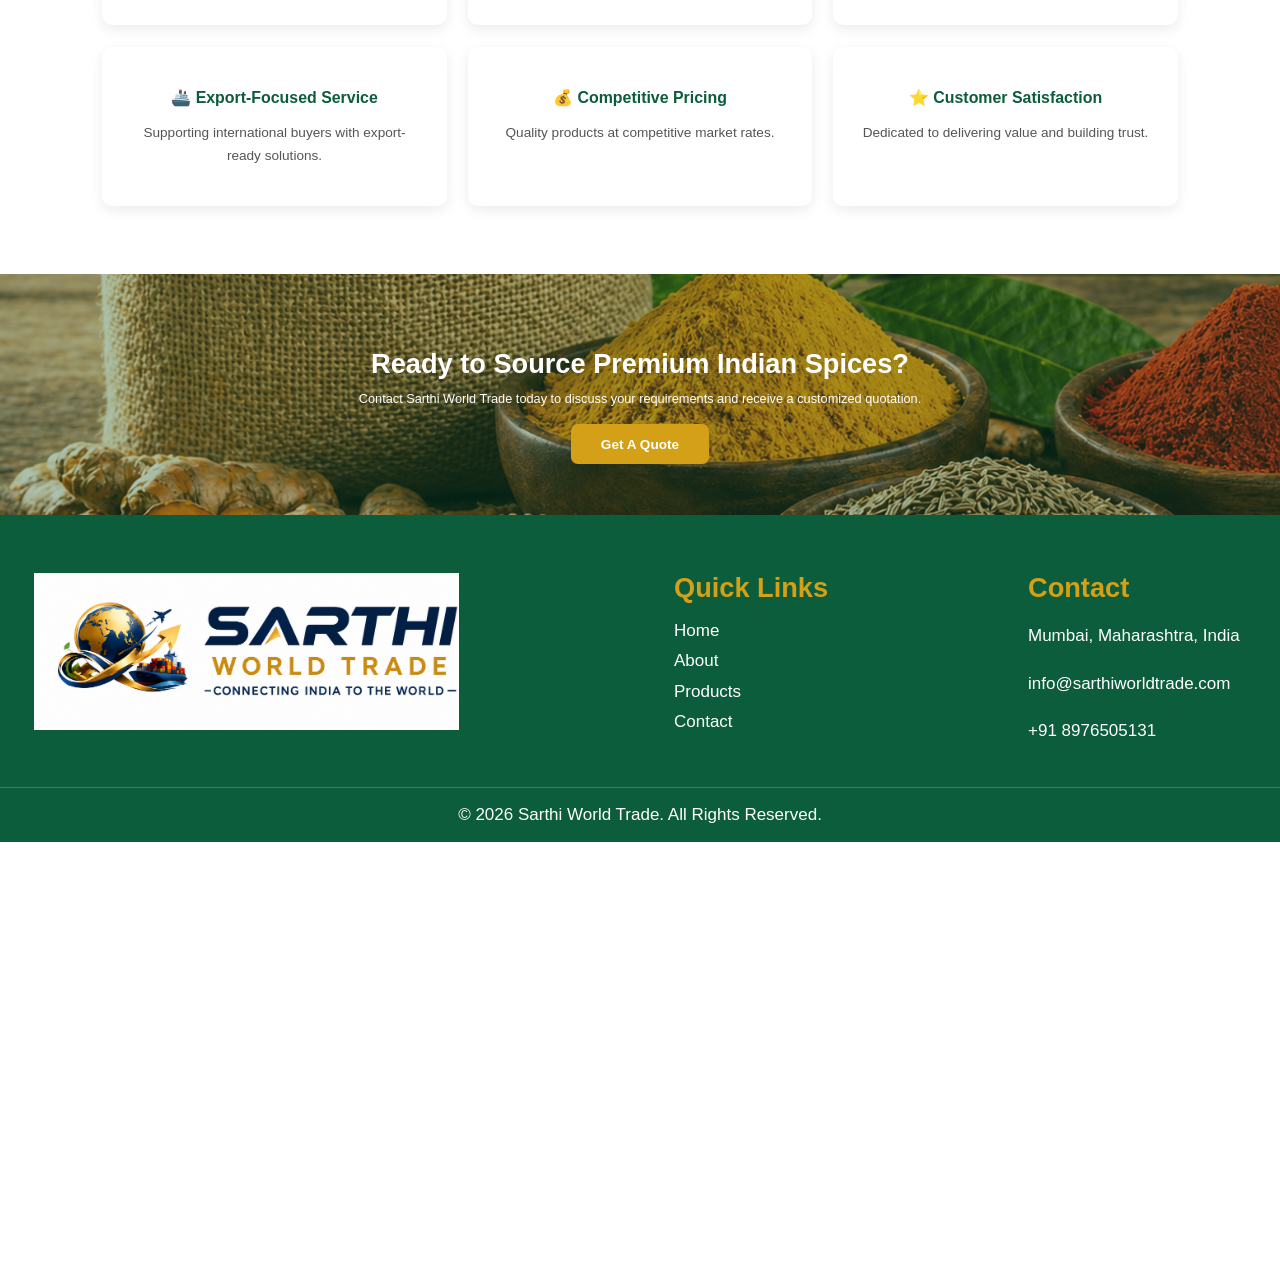
==== commit c1710eeb: "Website work" ====
--- a/about.html
+++ b/about.html
@@ -164,7 +164,11 @@
             <h3>Contact</h3>
 
             <p>Mumbai, Maharashtra, India</p>
-            <p>info@sarthiworldtrade.com</p>
+            <p>
+                <a href="mailto:info@sarthiworldtrade.com">
+                    info@sarthiworldtrade.com
+                </a>
+            </p>
             <p>+91 8976505131</p>
         </div>
 
--- a/css/style.css
+++ b/css/style.css
@@ -421,14 +421,15 @@
 .footer{
     background:#0b5d3b;
     color:white;
-    margin-top:50px;
+    margin:auto;
+    
 }
 
 .footer-container{
     max-width:1800px;
     margin:auto;
-    padding:35px 20px;
-
+    padding:35px 40px;
+    width:100%;
     display:grid;
     grid-template-columns: 2fr 1fr 1fr;
     gap:80px;
@@ -859,26 +860,35 @@
 }
 
 .about-cta{
-    background:#0b5d3b;
-    color:white;
-    text-align:center;
+    background:
+        linear-gradient(
+           rgba(11,93,59,0.35),
+           rgba(11,93,59,0.35)
+        ),
+        url("../images/footer-cta.png");
+
+    background-size:cover;
+    background-position:center;
+    background-repeat:no-repeat;
+
+    color:white;
+    text-align:center;
+
     padding:60px 20px;
-    margin-top:30px;
-    margin-bottom:0;
-    border-bottom:3px solid #d4a017;
 }
 
 
 .about-cta h2{
-    font-size:42px;
-    margin-bottom:20px;
+    font-size:32px;
+    margin-bottom:10px;
 }
 
 .about-cta p{
     max-width:700px;
     margin:auto;
     line-height:1.8;
-    margin-bottom:30px;
+    font-size:15px;
+    margin-bottom:15px;
 }
 
 .cta-btn{
@@ -895,24 +905,136 @@
     opacity:0.9;
 }
 
-.footer-cta{
-    text-align:center;
-    padding:50px 20px;
-    border-bottom:1px solid rgba(255,255,255,0.15);
-}
-
-.footer-cta h2{
-    color:white;
-    font-size:42px;
-    margin-bottom:25px;
-}
-
-.footer-cta-btn{
-    display:inline-block;
-    background:#d4a017;
-    color:white;
-    text-decoration:none;
-    padding:15px 35px;
+.contact-banner{
+    background:
+        linear-gradient(
+            rgba(11,93,59,0.65),
+            rgba(11,93,59,0.65)
+        ),
+        url("../images/contact-banner.png");
+
+    background-size:cover;
+    background-position:center;
+
+    text-align:center;
+    color:white;
+
+    padding:80px 20px;
+}
+
+.contact-banner h1{
+    font-size:60px;
+    margin-bottom:15px;
+}
+
+.contact-banner p{
+    font-size:24px;
+}
+
+.contact-info{
+    display:grid;
+    grid-template-columns:repeat(3,1fr);
+    gap:25px;
+    padding:80px 5%;
+}
+
+.info-card{
+    background:#fff;
+    padding:25px;
+    text-align:center;
+    border-radius:12px;
+    box-shadow:0 5px 15px rgba(0,0,0,0.08);
+}
+
+.info-card h3{
+    color:#0b5d3b;
+    margin-bottom:15px;
+}
+
+.contact-form-section{
+    padding:20px 8% 80px;
+}
+
+.contact-form{
+    max-width:1000px;
+    background:#ffffff;
+    padding:40px;
+    border-radius:12px;
+    box-shadow:0 5px 20px rgba(0,0,0,0.08);
+    margin:auto;
+    display:flex;
+    flex-direction:column;
+    gap:20px;
+    margin-bottom:0;
+}
+
+.contact-form input,
+.contact-form textarea{
+    width:100%;
+    padding:16px;
+    border:1px solid #ddd;
     border-radius:8px;
+    font-size:16px;
+}
+
+.contact-form button{
+    background:#0b5d3b;
+    color:white;
+    border:none;
+    padding:18px;
+    border-radius:8px;
+    font-size:17px;
     font-weight:600;
+    cursor:pointer;
+}
+
+.contact-form button:hover{
+    background:#08452c;
+}
+
+.contact-benefits{
+    display:grid;
+    grid-template-columns:repeat(4,1fr);
+    gap:20px;
+    padding:0 8% 80px;
+}
+
+.benefit-card{
+    background:#ffffff;
+    padding:25px;
+    text-align:center;
+    border-radius:10px;
+    font-weight:600;
+    color:#0b5d3b;
+    box-shadow:0 5px 15px rgba(0,0,0,0.08);
+    transition:0.3s;
+}
+.benefit-card:hover{
+    transform:translateY(-5px);
+    box-shadow:0 8px 20px rgba(0,0,0,0.12);
+}
+
+.map-section{
+    padding:60px 8%;
+    margin-bottom:60px;
+}
+
+.map-section iframe{
+    width:100%;
+    height:250px;
+    border:none;
+    border-radius:12px;
+    box-shadow:0 5px 15px rgba(0,0,0,0.08);
+    display:block;
+    transition:0.3s;
+}
+
+.map-section:hover{
+    transform:translateY(-5px);
+    box-shadow:0 8px 20px rgba(0,0,0,0.12);
+}
+
+.section-divider{
+    height:50px;
+    background:#f5f5f5;
 }
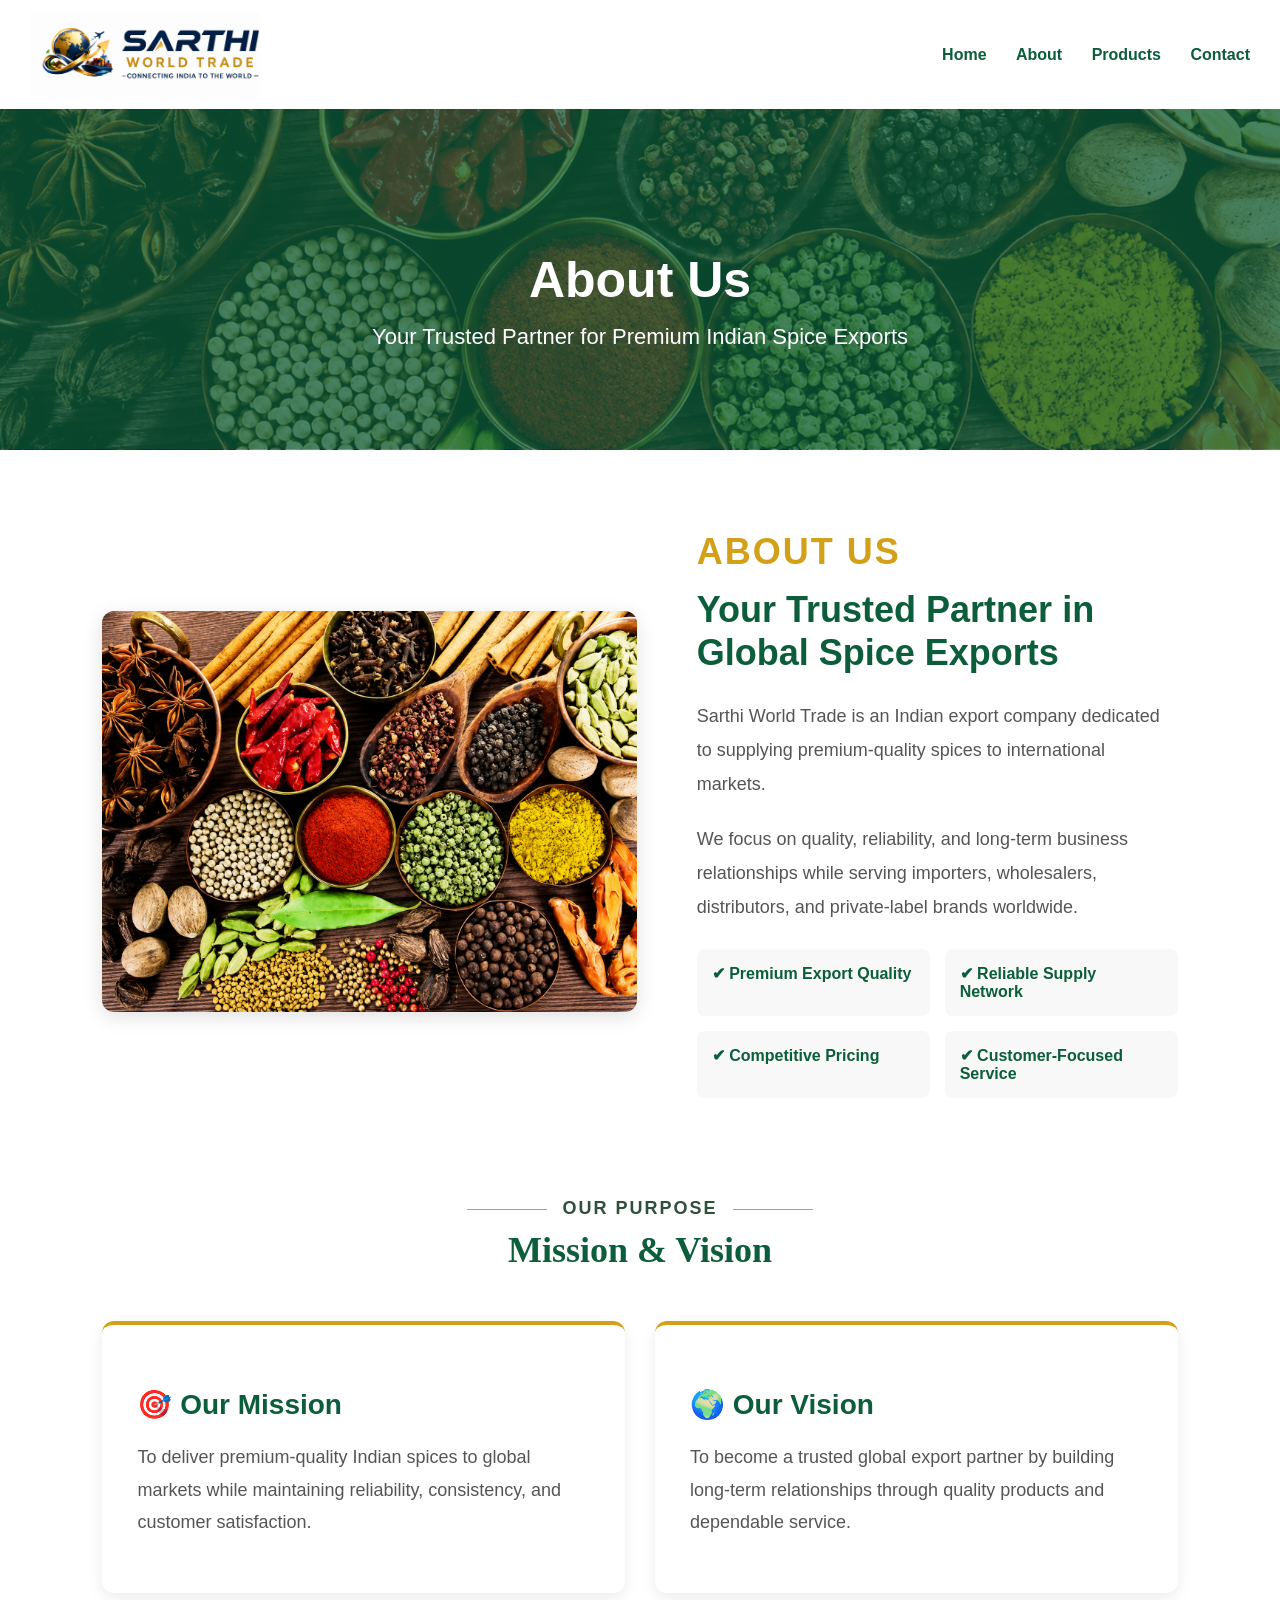
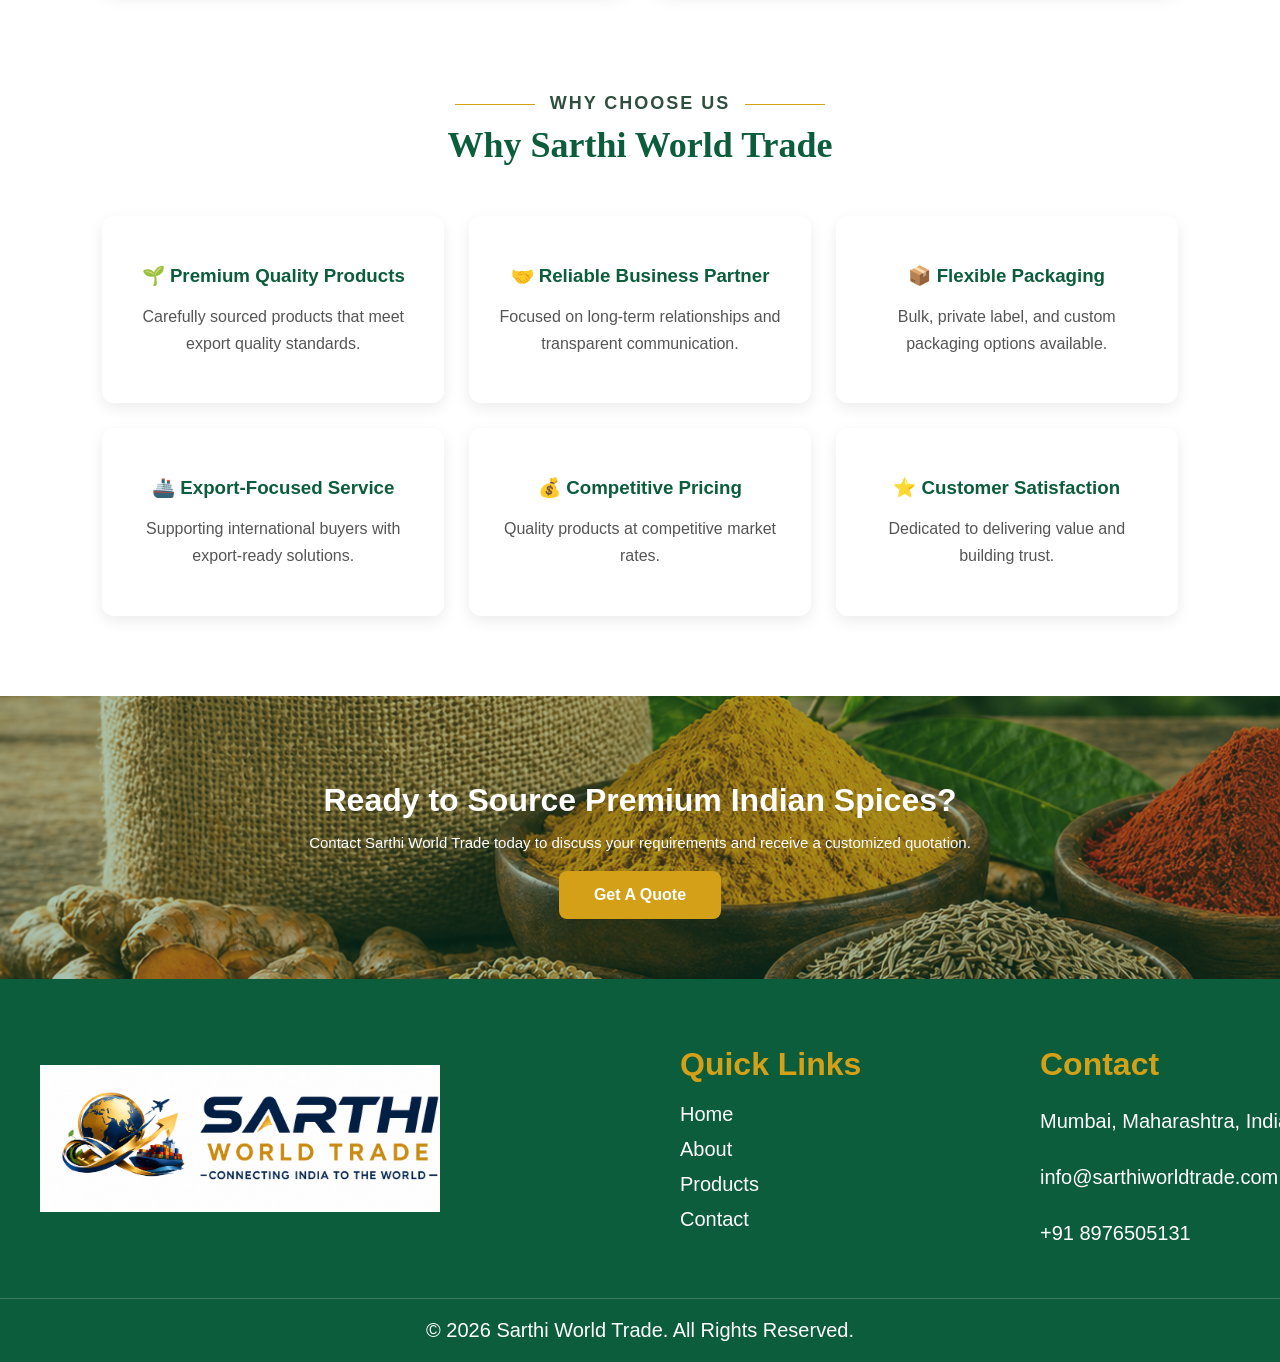
==== commit 05633697: "Website work" ====
--- a/about.html
+++ b/about.html
@@ -154,22 +154,30 @@
         <div class="footer-box">
             <h3>Quick Links</h3>
 
-            <a href="#home">Home</a>
-            <a href="#about">About</a>
-            <a href="#products">Products</a>
-            <a href="#contact">Contact</a>
+            <a href="index.html">Home</a>
+            <a href="about.html">About</a>
+            <a href="products.html">Products</a>
+            <a href="contact.html">Contact</a>
         </div>
 
         <div class="footer-box">
             <h3>Contact</h3>
 
-            <p>Mumbai, Maharashtra, India</p>
+            <p>
+                <a href="https://maps.google.com/?q=Mumbai,Maharashtra,India" target="_blank">
+                    Mumbai, Maharashtra, India
+                </a>
+            </p>
             <p>
                 <a href="mailto:info@sarthiworldtrade.com">
                     info@sarthiworldtrade.com
                 </a>
             </p>
-            <p>+91 8976505131</p>
+            <p>
+                <a href="tel:+918976505131">
+                    +91 8976505131
+                </a>
+            </p>
         </div>
 
     </div>
--- a/css/style.css
+++ b/css/style.css
@@ -1,7 +1,6 @@
 body{
     margin:0;
     font-family:Arial, sans-serif;
-    zoom: 0.85;
 }
 
 header{
@@ -16,7 +15,7 @@
 }
 
 .logo{
-    height:100px;
+    height:85px;
 }
 
 nav a{
@@ -124,14 +123,16 @@
 .hero{
     background:url('../images/hero-banner.png');
     background-size:cover;
+    background-repeat:no-repeat;
     background-position:center;
-    min-height:650px;
+    min-height:610px;
     display:flex;
     align-items:center;
     justify-content:flex-start;
     text-align:left;
     color:white;
     position:relative;
+    margin-bottom:0;
 }
 
 .hero h1{
@@ -471,7 +472,7 @@
 }
 
 .footer-logo{
-    width:500px;
+    width:400px;
     height:auto;
 }
 
@@ -1020,7 +1021,7 @@
 }
 
 .map-section iframe{
-    width:100%;
+    max-width:2000px;
     height:250px;
     border:none;
     border-radius:12px;
@@ -1037,4 +1038,189 @@
 .section-divider{
     height:50px;
     background:#f5f5f5;
+}
+
+.info-card a,
+.footer-contact a{
+    color: inherit;
+    text-decoration: none;
+}
+
+html,
+body{
+    overflow-x: hidden;
+}
+
+@media (max-width: 768px) {
+
+header .container{
+    flex-direction: column;
+    gap: 15px;
+}
+
+nav{
+    display: flex;
+    flex-wrap: wrap;
+    justify-content: center;
+    gap: 15px;
+}
+
+.top-bar{
+    flex-direction:column;
+    gap:8px;
+    text-align:center;
+}
+
+.hero-buttons{
+    display:none;
+}
+
+.hero-buttons a{
+    width: 90%;
+    text-align: center;
+}
+
+.hero{
+    height: auto;
+    min-height: 500px;
+    background-position:60% center;
+}
+
+.hero-content{
+    padding: 30px 20px;
+}
+.stats{
+    display:grid;
+    grid-template-columns:1fr 1fr;
+    gap:15px;
+    padding:20px 10px;
+}
+
+.divider{
+    display:none;
+}
+
+.product-grid{
+    grid-template-columns: 1fr 1fr;
+    gap: 15px;
+}
+
+.product-card img{
+    height:140px;
+}
+
+.products .section-title h2{
+    font-size:42px;
+    line-height:1.2;
+}
+
+.section-title span::before,
+.section-title span::after{
+    width:40px;
+    margin:0 8px;
+}
+
+.about-why{
+    display:block;
+    padding:40px 5% 40px;
+}
+
+.about-divider{
+    display:none;
+}
+
+.about-box{
+    margin-bottom:80px;
+}
+
+.market-grid{
+    grid-template-columns:1fr 1fr;
+    gap:15px;
+}
+
+.footer-logo img{
+    max-width:100px;
+    width:100%;
+    height:auto;
+}
+
+.footer-container{
+    grid-template-columns:1fr;
+    gap:15px;
+}
+
+.footer-box{
+    text-align:left;
+}
+
+.whatsapp-float{
+    right:80px !important;
+    bottom:15px !important;
+}
+
+.whatsapp-float img{
+    width:50px;
+    height:50px;
+}
+
+.footer-logo{
+    max-width:200px;
+    width:100%;
+    height:auto;
+}
+
+.about-company{
+    flex-direction:column;
+    gap:30px;
+    padding:40px 5%;
+}
+
+.choose-grid{
+        grid-template-columns:1fr;
+        gap:20px;
+}
+
+
+.spec-row{
+    flex-direction:column;
+    gap:8px;
+    text-align:left;
+}
+
+.info-row{
+    flex-direction:column;
+    gap:30px;
+}
+
+.packaging-grid{
+    grid-template-columns:1fr;
+}
+
+.packaging-benefits ul{
+    grid-template-columns:1fr;
+}
+
+.spec-row{
+    flex-direction:column;
+    gap:8px;
+}
+
+.contact-info{
+    grid-template-columns:1fr;
+    gap:20px;
+}
+
+.info-card{
+    padding:20px;
+}
+
+.info-card p,
+.info-card a{
+    word-break:break-word;
+}
+
+.contact-benefits{
+    grid-template-columns:1fr;
+}
+
 }
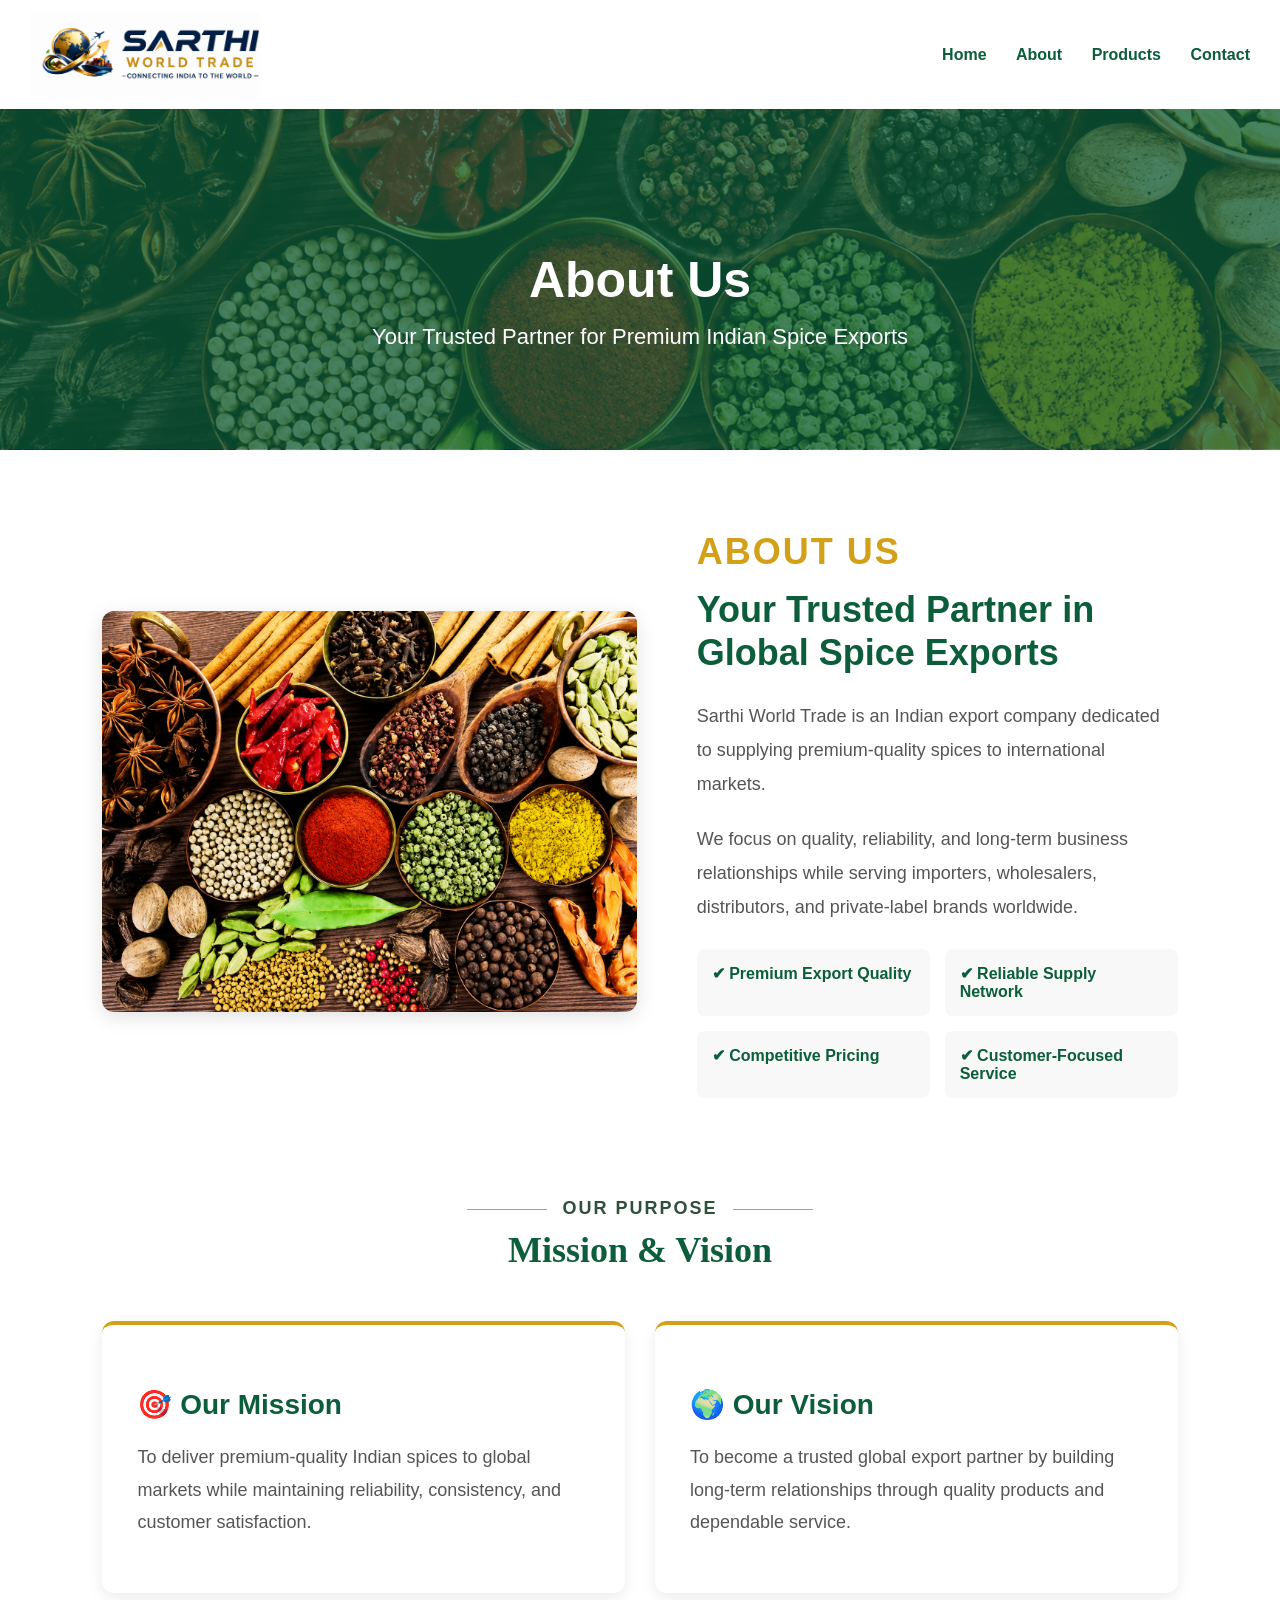
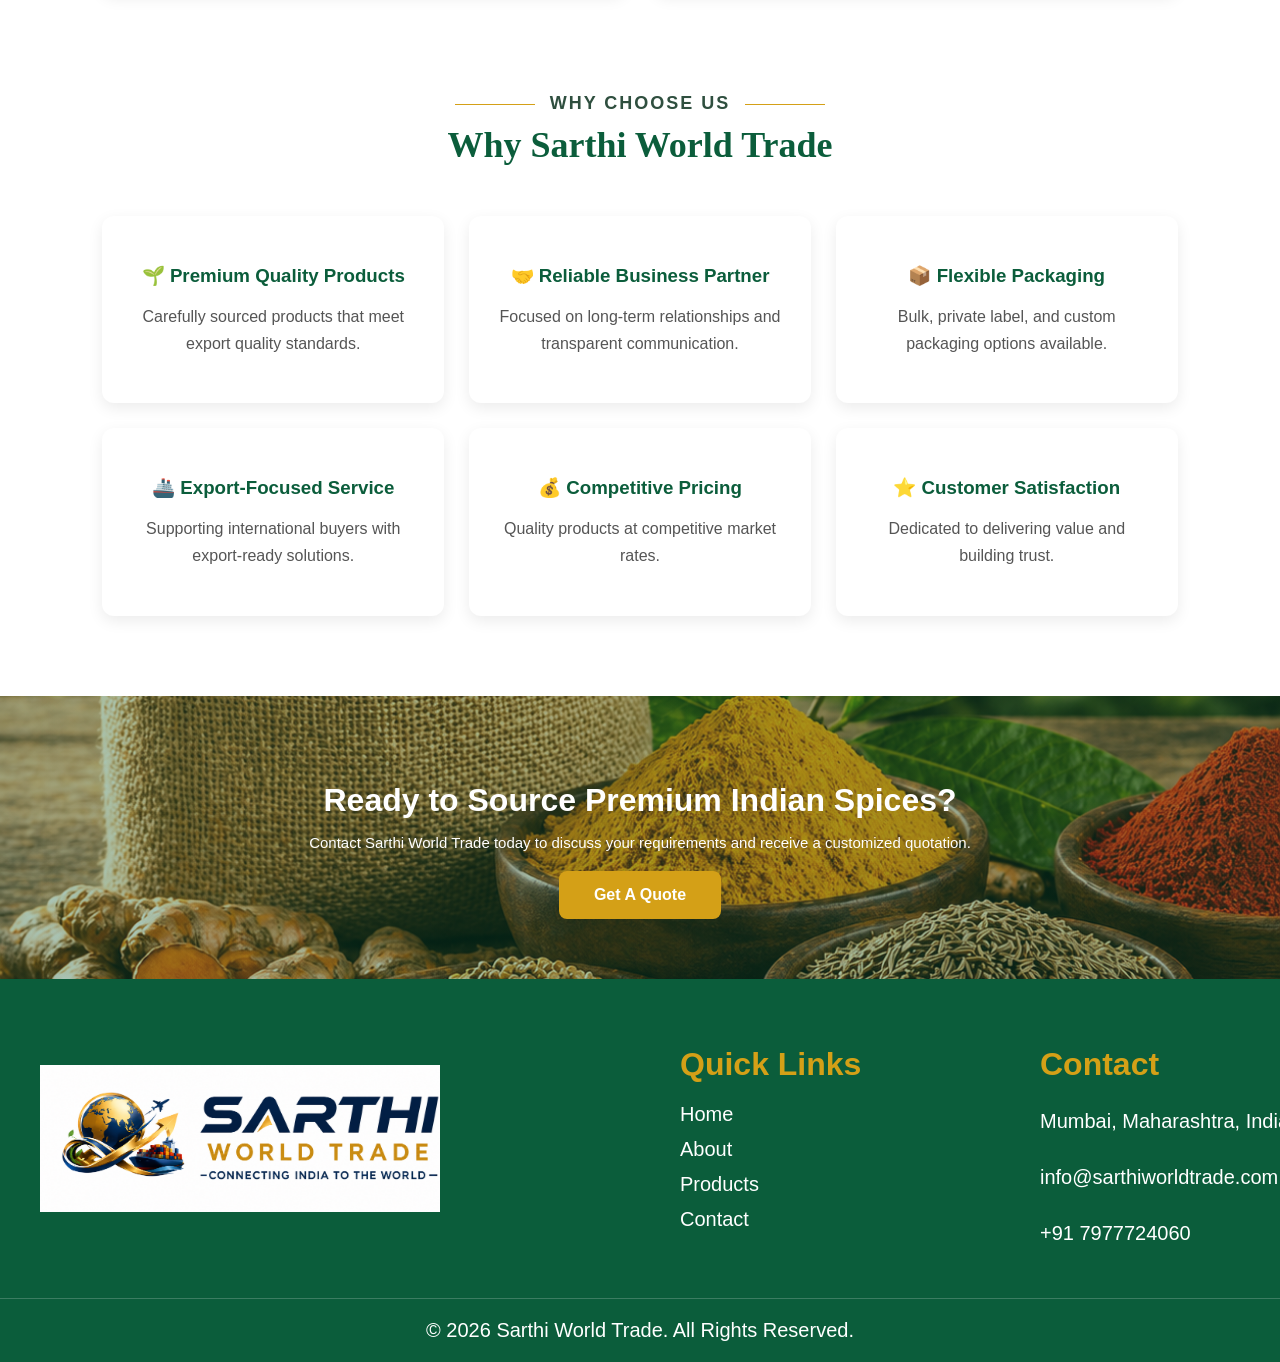
==== commit bb954c6a: "Website work" ====
--- a/about.html
+++ b/about.html
@@ -174,8 +174,8 @@
                 </a>
             </p>
             <p>
-                <a href="tel:+918976505131">
-                    +91 8976505131
+                <a href="tel:+917977724060">
+                    +91 7977724060
                 </a>
             </p>
         </div>
